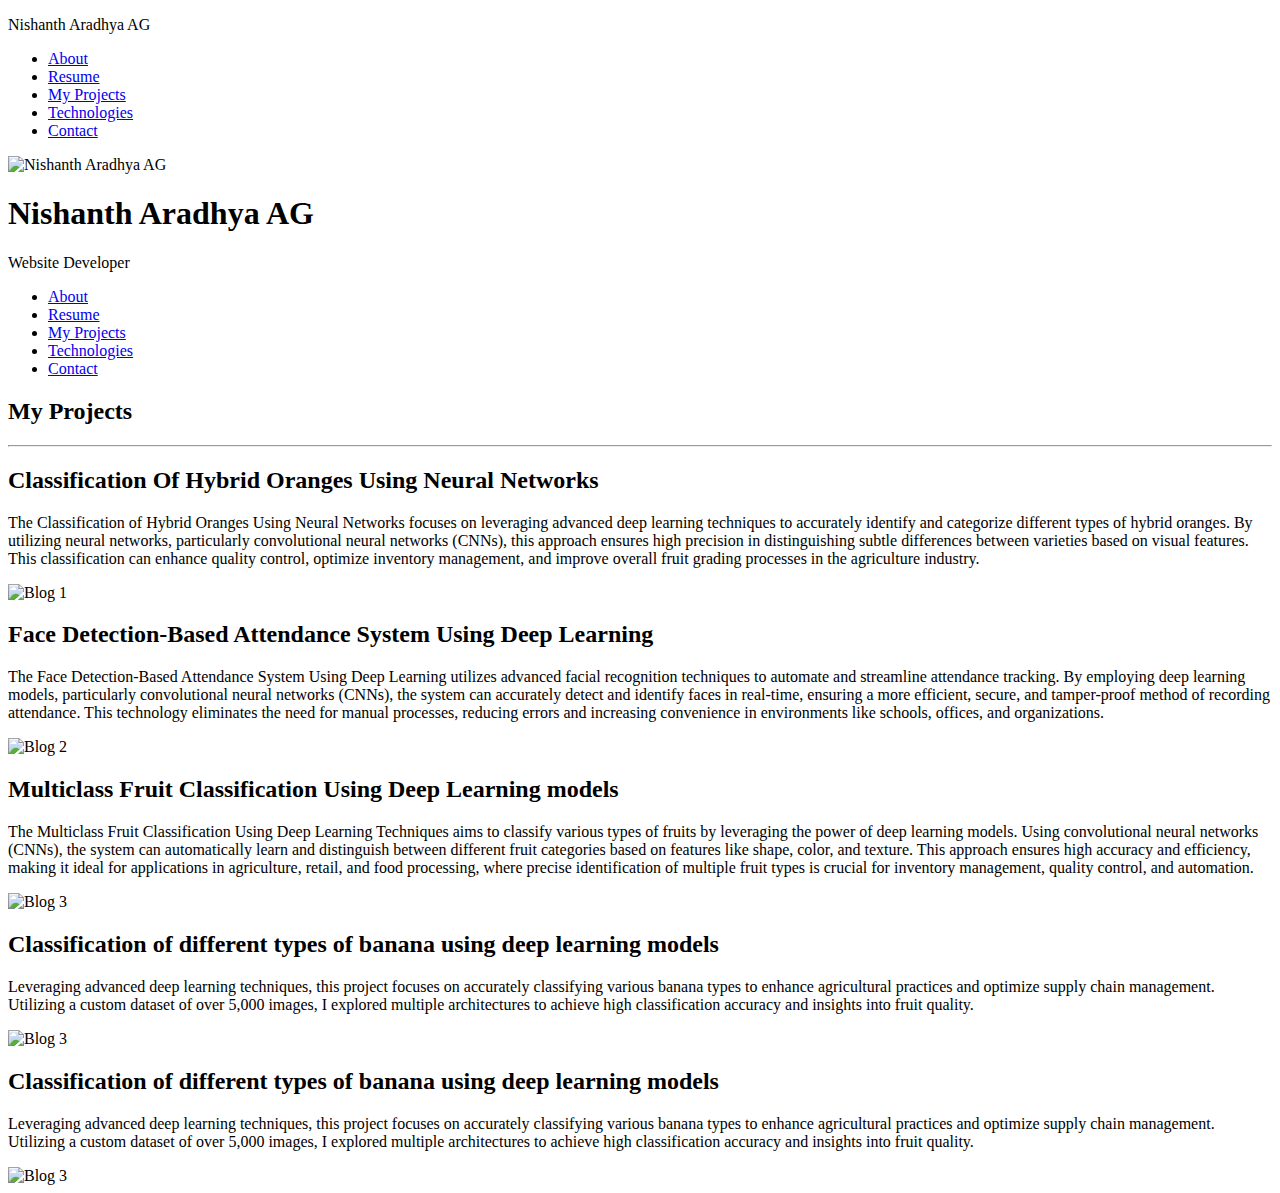
==== blogs.html @ a0cf970c "Create blogs.html" ====
<!DOCTYPE html>
<html lang="en">

<head>
    <meta charset="UTF-8">
    <meta http-equiv="X-UA-Compatible" content="IE=edge">
    <meta name="viewport" content="width=device-width, initial-scale=1.0">

    <!-- CSS file -->
    <link rel="stylesheet" href="css/style.css">

    <!-- Favicon -->
    <link rel="shortcut icon" href="img/profile123.jpeg" type="image/x-icon">

    <!-- Fontawesome CDN -->
    <link rel="stylesheet" href="https://cdnjs.cloudflare.com/ajax/libs/font-awesome/6.0.0-beta3/css/all.min.css"
        integrity="sha512-Fo3rlrZj/k7ujTnHg4CGR2D7kSs0v4LLanw2qksYuRlEzO+tcaEPQogQ0KaoGN26/zrn20ImR1DfuLWnOo7aBA=="
        crossorigin="anonymous" referrerpolicy="no-referrer" />

    <title>Nishanth Aradhya AG</title>
</head>

<body>
    <!-- Website Layout -->
    <div class="website_container">

        <!-- Global Menu -->
        <div id="global_menu_button_container">
            <p class="site_title">Nishanth Aradhya AG</p>
            <i class="fa fa-bars" id="global_menu_button"></i>
        </div>

        <ul id="global_menu_items">
            <div>
                <i class="fa fa-close" id="global_menu_close_button"></i>
                <li><a href="/"><i class="fa fa-home"></i> About</a></li>
                <li><a href="resume.html"><i class="fas fa-file-alt"></i> Resume</a></li>
                <li><a href="blogs.html"><i class="fas fa-pen-nib"></i> My Projects</a></li>
                <li><a href="services.html"><i class="fas fa-cog"></i> Technologies</a></li>
                <li><a href="contact.html"><i class="fas fa-phone-square"></i> Contact</a></li>
            </div>
        </ul>

        <!--x Global Menu x-->

        <!-- sidebar -->
        <div class="sidebar_container">
            <!-- Sidebar Image -->
            <div class="image">
                <img src="img/profile123.jpeg" alt="Nishanth Aradhya AG">
                <div class="right_image_box"></div>
                <div class="left_image_box"></div>
            </div>

            <!-- sidebar Content -->
            <div class="sidebar_content">
                <!-- Long name can be applied so easily -->
                <h1>Nishanth Aradhya AG</h1>
                <p>Website Developer</p>
                <!-- Social Medias -->
                <div class="social_media">
                    <a href="https://www.linkedin.com/in/nishanth-aradhya-a28506203"><i class="fab fa-linkedin"></i></a>
                    <a href="https://github.com/Nishanth619"><i class="fab fa-github"></i></a>
                    <a href="https://www.instagram.com/nishanth__aradhya/"><i class="fab fa-instagram"></i></a>
                </div>
            </div>

            <!-- Sidebar Buttom Menu -->
            <div class="sidebar_buttom_menu" id="sidebar_buttom_menu">
                <i class="fa fa-bars" id="sidebar_menu_icon"></i>
            </div>

            <!-- Sidebar Navigation -->
            <ul class="sidebar_navigation" id="sidebar_navigation">
                <li><a href="/">About</a></li>
                <li><a href="resume.html">Resume</a></li>
                <li><a href="blogs.html" class="active">My Projects</a></li>
                <li><a href="services.html">Technologies</a></li>
                <li><a href="contact.html">Contact</a></li>

            </ul>

        </div>
        <!-- content -->
        <div class="content_container">
            <!-- Blogs Page -->
            <div class="blogs_page">
                <h2 class="title">My <span>Projects</span></h2>
                <hr class="line">
                <div class="blogs_container">
                    <!-- Single Blog -->
                    <div class="blog_box">
                        <h2 class="blog_title">Classification Of Hybrid Oranges Using Neural Networks</h2>
                        <p class="blog_text">The Classification of Hybrid Oranges Using Neural Networks focuses on leveraging advanced deep learning techniques to accurately identify and categorize different types of hybrid oranges. By utilizing neural networks, particularly convolutional neural networks (CNNs), this approach ensures high precision in distinguishing subtle differences between varieties based on visual features. This classification can enhance quality control, optimize inventory management,
                             and improve overall fruit grading processes in the agriculture industry.</p>
                        <img src="img/model.png" alt="Blog 1" class="blog_image">
                    </div>

                    <!-- Single Blog -->
                    <div class="blog_box">
                        <h2 class="blog_title">Face Detection-Based Attendance System Using Deep Learning</h2>
                        <p class="blog_text">The Face Detection-Based Attendance System Using Deep Learning utilizes advanced facial recognition techniques to automate and streamline attendance tracking. By employing deep learning models, particularly convolutional neural networks (CNNs), the system can accurately detect and identify faces in real-time, ensuring a more efficient, secure, and tamper-proof method of recording attendance. This technology eliminates the need for manual processes, 
                            reducing errors and increasing convenience in environments like schools, offices, and organizations.</p>
                        <img src="img/OIP.jpg" alt="Blog 2" class="blog_image">
                    </div>

                    <!-- Single Blog -->
                    <div class="blog_box">
                        <h2 class="blog_title">Multiclass Fruit Classification Using Deep Learning models</h2>
                        <p class="blog_text">The Multiclass Fruit Classification Using Deep Learning Techniques aims to classify various types of fruits by leveraging the power of deep learning models. Using convolutional neural networks (CNNs), the system can automatically learn and distinguish between different fruit categories based on features like shape, color, and texture. This approach ensures high accuracy and efficiency, making it ideal for applications in agriculture, retail, and food processing, where precise identification of multiple fruit types is crucial for inventory management, quality control,
                             and automation.</p>
                        <img src="img/OIP 3.jpg" alt="Blog 3" class="blog_image">
                    </div>

                    <div class="blog_box">
                        <h2 class="blog_title">Classification of different types of banana using deep learning models</h2>
                        <p class="blog_text">Leveraging advanced deep learning techniques, this project focuses on accurately classifying various banana types to enhance agricultural practices and optimize supply chain management. Utilizing a custom dataset of over 5,000 images, I explored multiple architectures to achieve high classification accuracy and insights into fruit quality.

                        </p>
                        <img src="img/OIP 3.jpg" alt="Blog 3" class="blog_image">
                    </div>
                                        <div class="blog_box">
                        <h2 class="blog_title">Classification of different types of banana using deep learning models</h2>
                        <p class="blog_text">Leveraging advanced deep learning techniques, this project focuses on accurately classifying various banana types to enhance agricultural practices and optimize supply chain management. Utilizing a custom dataset of over 5,000 images, I explored multiple architectures to achieve high classification accuracy and insights into fruit quality.

                        </p>
                        <img src="img/OIP 3.jpg" alt="Blog 3" class="blog_image">
                    </div>
                </div>
            </div>
        </div>
    </div>


    <script src="js/script.js"></script>
</body>

</html>
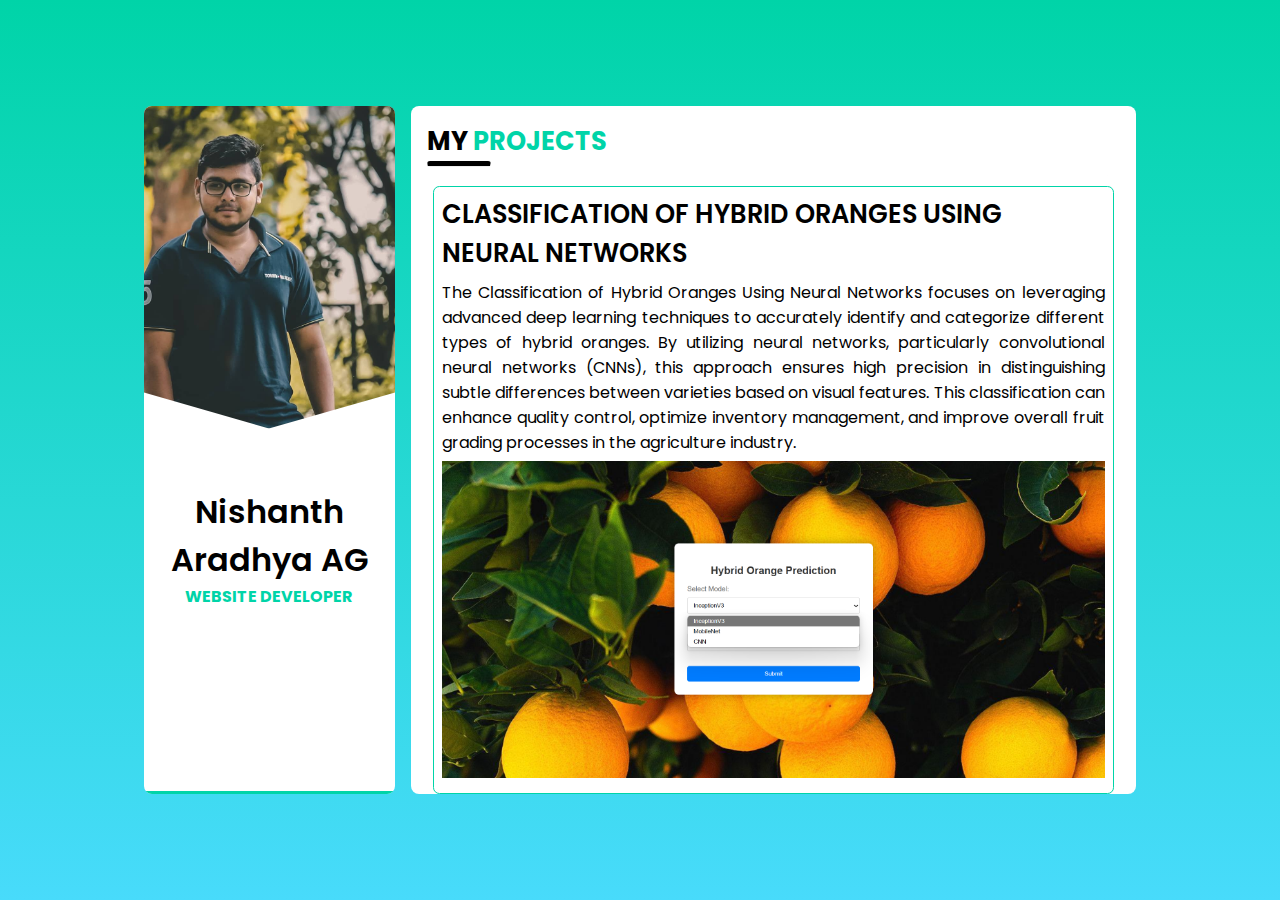
==== commit 2d59f25f: "Update blogs.html" ====
--- a/blogs.html
+++ b/blogs.html
@@ -7,10 +7,10 @@
     <meta name="viewport" content="width=device-width, initial-scale=1.0">
 
     <!-- CSS file -->
-    <link rel="stylesheet" href="css/style.css">
+    <link rel="stylesheet" href="style.css">
 
     <!-- Favicon -->
-    <link rel="shortcut icon" href="img/profile123.jpeg" type="image/x-icon">
+    <link rel="shortcut icon" href="profile123.jpeg" type="image/x-icon">
 
     <!-- Fontawesome CDN -->
     <link rel="stylesheet" href="https://cdnjs.cloudflare.com/ajax/libs/font-awesome/6.0.0-beta3/css/all.min.css"
@@ -47,7 +47,7 @@
         <div class="sidebar_container">
             <!-- Sidebar Image -->
             <div class="image">
-                <img src="img/profile123.jpeg" alt="Nishanth Aradhya AG">
+                <img src="profile123.jpeg" alt="Nishanth Aradhya AG">
                 <div class="right_image_box"></div>
                 <div class="left_image_box"></div>
             </div>
@@ -93,7 +93,7 @@
                         <h2 class="blog_title">Classification Of Hybrid Oranges Using Neural Networks</h2>
                         <p class="blog_text">The Classification of Hybrid Oranges Using Neural Networks focuses on leveraging advanced deep learning techniques to accurately identify and categorize different types of hybrid oranges. By utilizing neural networks, particularly convolutional neural networks (CNNs), this approach ensures high precision in distinguishing subtle differences between varieties based on visual features. This classification can enhance quality control, optimize inventory management,
                              and improve overall fruit grading processes in the agriculture industry.</p>
-                        <img src="img/model.png" alt="Blog 1" class="blog_image">
+                        <img src="model.png" alt="Blog 1" class="blog_image">
                     </div>
 
                     <!-- Single Blog -->
@@ -101,7 +101,7 @@
                         <h2 class="blog_title">Face Detection-Based Attendance System Using Deep Learning</h2>
                         <p class="blog_text">The Face Detection-Based Attendance System Using Deep Learning utilizes advanced facial recognition techniques to automate and streamline attendance tracking. By employing deep learning models, particularly convolutional neural networks (CNNs), the system can accurately detect and identify faces in real-time, ensuring a more efficient, secure, and tamper-proof method of recording attendance. This technology eliminates the need for manual processes, 
                             reducing errors and increasing convenience in environments like schools, offices, and organizations.</p>
-                        <img src="img/OIP.jpg" alt="Blog 2" class="blog_image">
+                        <img src="OIP.jpg" alt="Blog 2" class="blog_image">
                     </div>
 
                     <!-- Single Blog -->
@@ -109,7 +109,7 @@
                         <h2 class="blog_title">Multiclass Fruit Classification Using Deep Learning models</h2>
                         <p class="blog_text">The Multiclass Fruit Classification Using Deep Learning Techniques aims to classify various types of fruits by leveraging the power of deep learning models. Using convolutional neural networks (CNNs), the system can automatically learn and distinguish between different fruit categories based on features like shape, color, and texture. This approach ensures high accuracy and efficiency, making it ideal for applications in agriculture, retail, and food processing, where precise identification of multiple fruit types is crucial for inventory management, quality control,
                              and automation.</p>
-                        <img src="img/OIP 3.jpg" alt="Blog 3" class="blog_image">
+                        <img src="OIP 3.jpg" alt="Blog 3" class="blog_image">
                     </div>
 
                     <div class="blog_box">
@@ -117,14 +117,14 @@
                         <p class="blog_text">Leveraging advanced deep learning techniques, this project focuses on accurately classifying various banana types to enhance agricultural practices and optimize supply chain management. Utilizing a custom dataset of over 5,000 images, I explored multiple architectures to achieve high classification accuracy and insights into fruit quality.
 
                         </p>
-                        <img src="img/OIP 3.jpg" alt="Blog 3" class="blog_image">
+                        <img src="OIP 3.jpg" alt="Blog 3" class="blog_image">
                     </div>
                                         <div class="blog_box">
                         <h2 class="blog_title">Classification of different types of banana using deep learning models</h2>
                         <p class="blog_text">Leveraging advanced deep learning techniques, this project focuses on accurately classifying various banana types to enhance agricultural practices and optimize supply chain management. Utilizing a custom dataset of over 5,000 images, I explored multiple architectures to achieve high classification accuracy and insights into fruit quality.
 
                         </p>
-                        <img src="img/OIP 3.jpg" alt="Blog 3" class="blog_image">
+                        <img src="OIP 3.jpg" alt="Blog 3" class="blog_image">
                     </div>
                 </div>
             </div>
--- a/style.css
+++ b/style.css
@@ -0,0 +1,677 @@
+/* Google Font */
+@import url("https://fonts.googleapis.com/css2?family=Poppins:ital,wght@0,100;0,200;0,300;0,400;0,500;0,600;0,700;0,800;0,900;1,100;1,200;1,300;1,400;1,500;1,600;1,700;1,800;1,900&display=swap");
+
+/* CSS Reset */
+* {
+    padding: 0;
+    margin: 0;
+    box-sizing: border-box;
+    scroll-behavior: smooth;
+    font-family: "Poppins", sans-serif;
+}
+
+/* CSS Variables */
+:root {
+    --brand-color: #00d4a8; /* A soft light green */
+    --linear-back: linear-gradient(180deg, 
+            rgba(0, 212, 168, 1) 0%, /* Light green at the top */
+            rgba(72, 219, 251, 1) 100%); /* Soft sky blue at the bottom */
+}
+
+
+
+a {
+    text-decoration: none;
+    color: black;
+}
+
+li {
+    list-style: none;
+}
+
+/* CSS in Body */
+body {
+    height: 100vh;
+    width: 100vw;
+    background: var(--linear-back);
+    display: flex;
+    align-items: center;
+    justify-content: center;
+}
+
+.website_container {
+    width: 80%;
+    height: 80%;
+    display: flex;
+    padding: 1rem;
+    position: relative;
+}
+
+/* Sidebar */
+.website_container .sidebar_container {
+    width: 35%;
+    height: 100%;
+    background-color: white;
+    margin-right: 1rem;
+    border-radius: 0.5rem;
+    overflow: hidden;
+    position: relative;
+}
+
+.sidebar_container .image {
+    height: 50%;
+    width: 100%;
+    position: relative;
+}
+
+.sidebar_container .image img {
+    width: 100%;
+    height: 100%;
+    object-fit: cover;
+    object-position: top;
+}
+
+.sidebar_container .image .right_image_box {
+    width: 70%;
+    height: 100px;
+    background-color: white;
+    position: absolute;
+    bottom: -3.5rem;
+    left: -3rem;
+    transform: rotate(16deg);
+}
+
+.sidebar_container .image .left_image_box {
+    width: 70%;
+    height: 100px;
+    background-color: white;
+    position: absolute;
+    bottom: -3.5rem;
+    right: -3rem;
+    transform: rotate(-16deg);
+}
+
+.sidebar_container .sidebar_content {
+    position: absolute;
+    width: 100%;
+    margin-top: 2rem;
+    text-align: center;
+    padding: 0.4rem;
+}
+
+.sidebar_container .sidebar_content h1 {
+    color: black;
+    font-size: 2rem;
+    font-weight: 600;
+}
+
+.sidebar_container .sidebar_content p {
+    color: var(--brand-color);
+    font-size: 1rem;
+    text-transform: uppercase;
+    font-weight: 700;
+}
+
+.sidebar_container .sidebar_content .social_media {
+    margin-top: 1rem;
+}
+
+.sidebar_container .sidebar_content .social_media a {
+    font-size: 1.8rem;
+    margin: 0.4rem;
+    color: black;
+}
+
+.sidebar_container .sidebar_content .social_media a:hover {
+    color: var(--brand-color);
+    transition: 0.3s;
+}
+
+.sidebar_container .sidebar_buttom_menu {
+    position: absolute;
+    border-top: 0.2rem solid var(--brand-color);
+    width: 100%;
+    font-size: 1.6rem;
+    left: 0;
+    bottom: 0;
+    text-align: center;
+    cursor: pointer;
+    z-index: 3;
+}
+
+.sidebar_container .sidebar_buttom_menu:hover {
+    color: var(--brand-color);
+    transition: 0.3s;
+}
+
+/* Sidebar Navigation */
+.sidebar_container .sidebar_navigation {
+    position: absolute;
+    top: 0;
+    left: -100%;
+    width: 100%;
+    height: 100%;
+    background-color: white;
+    display: flex;
+    flex-direction: column;
+    align-items: center;
+    justify-content: center;
+    font-size: 2rem;
+    z-index: 2;
+    transition: left 0.3s;
+}
+
+.sidebar_container .sidebar_navigation li {
+    margin: 0.3rem 0;
+}
+
+.sidebar_container .sidebar_navigation li a:hover,
+.sidebar_container .sidebar_navigation .active {
+    color: var(--brand-color);
+    transition: 0.3s;
+    font-weight: bold;
+}
+
+/* Content */
+.website_container .content_container {
+    width: 100%;
+    height: 100%;
+    background-color: white;
+    border-radius: 0.5rem;
+    padding: 1rem;
+    overflow-y: scroll;
+}
+
+.content_container::-webkit-scrollbar {
+    width: 0.2rem;
+}
+
+.content_container::-webkit-scrollbar-thumb {
+    width: 0.2rem;
+    background-color: gray;
+    border-radius: 0.2rem;
+}
+
+/* About Page */
+
+.title {
+    font-size: 1.6rem;
+    text-transform: uppercase;
+}
+
+.title span {
+    color: var(--brand-color);
+}
+
+.line {
+    width: 4rem;
+    border-top: 0.35rem solid black;
+    border-radius: 0.5rem;
+}
+
+.about_page .about_content {
+    margin-top: 1.2rem;
+    padding: 0.4rem;
+    margin-bottom: 0.5rem;
+}
+
+.about_page .about_content p {
+    font-size: 1rem;
+    text-align: justify;
+}
+
+.about_profile {
+    display: flex;
+    justify-content: space-between;
+    padding: 0.4rem;
+}
+
+.about_profile .left_profile {
+    width: 46%;
+}
+
+.about_profile .left_profile li {
+    display: flex;
+    justify-content: space-between;
+    align-items: center;
+    margin: 0.3rem 0;
+    font-size: 1rem;
+}
+
+.about_profile .right_profile {
+    width: 46%;
+}
+
+.about_profile .right_profile li {
+    display: flex;
+    justify-content: space-between;
+    margin: 0.3rem 0;
+    align-items: center;
+    font-size: 1rem;
+}
+
+li .profile_title {
+    padding: 0.4rem;
+    background-color: var(--brand-color);
+    color: white;
+    border-radius: 0.3rem;
+}
+
+/* Resume Page */
+.resume_page .resume_container {
+    margin: 1.2rem 0;
+    display: flex;
+}
+
+.left_resume {
+    width: 100%;
+    padding: 0.6rem;
+    border-right: 0.2rem solid var(--brand-color);
+}
+
+.right_resume {
+    width: 100%;
+    padding: 0.6rem;
+}
+
+.resume_title {
+    font-size: 1.2rem;
+    text-transform: uppercase;
+    font-weight: 700;
+    margin-bottom: 1rem;
+}
+
+.resume_title i {
+    color: var(--brand-color);
+}
+
+.resume_box {
+    margin: 1.5rem 0;
+}
+
+.resume_box .resume_date {
+    font-size: 1rem;
+    border: 0.1rem solid var(--brand-color);
+    padding: 0.1rem 0.2rem;
+    color: var(--brand-color);
+}
+
+.resume_box .resume_box_title {
+    margin-top: 0.5rem;
+    font-size: 1.2rem;
+    font-weight: 500;
+}
+
+.resume_box .resume_company {
+    font-size: 1rem;
+}
+
+.resume_box .resume_text {
+    font-size: 1rem;
+    font-weight: 300;
+}
+
+/* Skills Container */
+
+.skill_box .skill_title {
+    font-size: 1.2rem;
+    font-weight: 500;
+}
+
+.skill_box {
+    margin: 1rem 0;
+}
+
+.skill_box .skill_line_container {
+    height: 0.8rem;
+    width: 100%;
+    background-color: lightgray;
+    border-radius: 0.4rem;
+    overflow: hidden;
+}
+
+.skill_box .skill_line {
+    background-color: var(--brand-color);
+    height: 0.8rem;
+}
+
+/* Blogs Page */
+.blogs_page .blogs_container {
+    margin: 0.4rem;
+}
+
+.blog_box {
+    margin-top: 1.2rem;
+    border: 0.1rem solid var(--brand-color);
+    padding: 0.5rem;
+    border-radius: 0.4rem;
+}
+
+.blog_box .blog_title {
+    font-size: 1.6rem;
+    text-transform: uppercase;
+    font-weight: 600;
+}
+
+.blog_box .blog_text {
+    margin: 0.4rem 0;
+    font-size: 1rem;
+    font-weight: 400;
+    text-align: justify;
+}
+
+.blog_box .blog_image {
+    width: 100%;
+    height: auto;
+}
+
+/* Services Page */
+
+.services_page .services_container {
+    margin: 1.2rem 0.4rem 0.4rem 0.4rem;
+    display: flex;
+}
+
+.services_page .services_container .services_box {
+    width: 50%;
+    margin: 0.6rem;
+    border: 0.1rem solid var(--brand-color);
+    border-radius: 0.4rem;
+    padding: 0.6rem;
+    text-align: center;
+    cursor: pointer;
+}
+
+.services_page .services_container .services_box:hover {
+    background-color: var(--brand-color);
+    transition: 0.3s;
+}
+
+.services_page .services_container .services_box:hover i,
+.services_page .services_container .services_box:hover .services_title {
+    color: white;
+    transition: 0.3s;
+}
+
+.services_box i {
+    color: var(--brand-color);
+    font-size: 1.5rem;
+    margin: 0.3rem 0;
+}
+
+.services_box .services_title {
+    font-size: 1.2rem;
+    text-transform: uppercase;
+    color: var(--brand-color);
+    margin: 0.4rem 0;
+}
+
+.services_box .services_text {
+    font-size: 1rem;
+    font-weight: 400;
+}
+
+/* Contact Page */
+.contact_page .contact_container {
+    margin: 1.2rem 0.4rem;
+}
+
+.contact_container form .form_name_row {
+    display: flex;
+    justify-content: space-between;
+}
+
+.contact_container form .form_name_row .left_form_row {
+    width: 47%;
+}
+
+.contact_container form .form_name_row .right_form_row {
+    width: 47%;
+}
+
+.contact_container form label {
+    display: block;
+    font-size: 1rem;
+    margin-top: 0.8rem;
+    margin-left: 0.2rem;
+}
+
+.contact_container form input {
+    width: 100%;
+    font-size: 1rem;
+    padding: 0.3rem;
+    border: none;
+    outline: none;
+    background-color: lightgray;
+    border-radius: 0.4rem;
+}
+
+.contact_container form input:focus {
+    border: 0.2rem solid var(--brand-color);
+    transition: 0.3s;
+}
+
+.contact_container form textarea {
+    width: 100%;
+    font-size: 1rem;
+    padding: 0.3rem;
+    border: none;
+    outline: none;
+    background-color: lightgray;
+    border-radius: 0.4rem;
+    height: 6rem;
+    resize: none;
+}
+
+.contact_container form #send_button {
+    background-color: var(--brand-color);
+    margin-top: 0.6rem;
+    color: white;
+    font-weight: bold;
+    cursor: pointer;
+}
+
+.contact_container form #send_button:hover {
+    opacity: 0.8;
+    transition: 0.3s;
+}
+
+/* Global Menu CSS */
+#global_menu_button_container {
+    position: absolute;
+    left: -3rem;
+    display: none;
+    margin-top: 0.1rem;
+}
+
+#global_menu_button_container #global_menu_button {
+    background-color: white;
+    font-size: 2rem;
+    padding: 0.8rem;
+    border-radius: 0.4rem;
+    cursor: pointer;
+}
+
+#global_menu_button_container #global_menu_button:hover {
+    color: var(--brand-color);
+    transition: 0.3s;
+}
+
+#global_menu_button_container p {
+    color: var(--brand-color);
+    font-size: 1.4rem;
+    font-weight: bold;
+    display: none;
+}
+
+#global_menu_items {
+    position: fixed;
+    left: -120%;
+    /* left: 0; */
+    top: 0;
+    background-color: white;
+    width: 40%;
+    height: 100vh;
+    z-index: 10;
+    display: flex;
+    justify-content: center;
+    transition: left 0.3s;
+}
+
+#global_menu_items div {
+    width: 80%;
+    margin-top: 4rem;
+}
+
+#global_menu_items li {
+    margin: 1rem 0;
+}
+
+#global_menu_items a {
+    display: block;
+    width: 100%;
+    padding: 0.4rem 0.2rem;
+    border-bottom: 0.1rem solid var(--brand-color);
+    font-size: 1.4rem;
+}
+
+#global_menu_items a:hover {
+    color: var(--brand-color);
+    transition: 0.3s;
+}
+
+#global_menu_items #global_menu_close_button {
+    position: absolute;
+    right: -3.3rem;
+    top: 0;
+    font-size: 2.6rem;
+    background-color: white;
+    padding: 0.6rem 0.8rem;
+    cursor: pointer;
+}
+
+#global_menu_items #global_menu_close_button:hover {
+    color: var(--brand-color);
+    transition: 0.3s;
+}
+
+/* Making Responsive */
+
+@media screen and (max-width: 1200px) {
+    .website_container {
+        width: 92%;
+        height: 92%;
+    }
+}
+
+@media screen and (max-width: 1000px) {
+    body {
+        height: auto;
+    }
+
+    .website_container {
+        flex-direction: column;
+        width: 70%;
+    }
+
+    .website_container .sidebar_container {
+        width: 100%;
+        height: 80vh;
+        margin-bottom: 1rem;
+    }
+
+    .about_profile {
+        flex-direction: column;
+    }
+
+    .about_profile .left_profile {
+        width: 100%;
+    }
+
+    .about_profile .right_profile {
+        width: 100%;
+    }
+
+    #global_menu_button_container {
+        display: block;
+    }
+}
+
+@media screen and (max-width: 800px) {
+    .website_container {
+        margin-top: 10vh;
+    }
+
+    .resume_page .resume_container {
+        flex-direction: column;
+    }
+
+    .left_resume {
+        border-right: none;
+        border-bottom: 0.2rem solid var(--brand-color);
+    }
+
+    .services_page .services_container {
+        flex-direction: column;
+        margin: 0;
+    }
+
+    .services_page .services_container .services_box {
+        width: 100%;
+        margin: 0.6rem 0;
+    }
+
+    .contact_container form .form_name_row {
+        flex-direction: column;
+    }
+
+    .contact_container form .form_name_row .left_form_row {
+        width: 100%;
+    }
+
+    .contact_container form .form_name_row .right_form_row {
+        width: 100%;
+    }
+
+    #global_menu_button_container {
+        position: fixed;
+        top: -0.1rem;
+        left: 0;
+        z-index: 5;
+        width: 100%;
+        background-color: white;
+        height: 10vh;
+        display: flex;
+        justify-content: space-between;
+        align-items: center;
+        padding: 0 1rem;
+    }
+
+    #global_menu_button_container #global_menu_button {
+        color: black;
+        background-color: transparent;
+        padding: 0.2rem;
+        font-size: 1.6rem;
+    }
+
+    #global_menu_button_container p {
+        display: block;
+    }
+
+    #global_menu_items {
+        width: 100%;
+    }
+
+    #global_menu_items #global_menu_close_button {
+        left: 0;
+        text-align: center;
+        background-color: lightgray;
+    }
+}
+
+@media screen and (max-width: 680px) {
+    .website_container {
+        height: 100%;
+        width: 100%;
+    }
+}
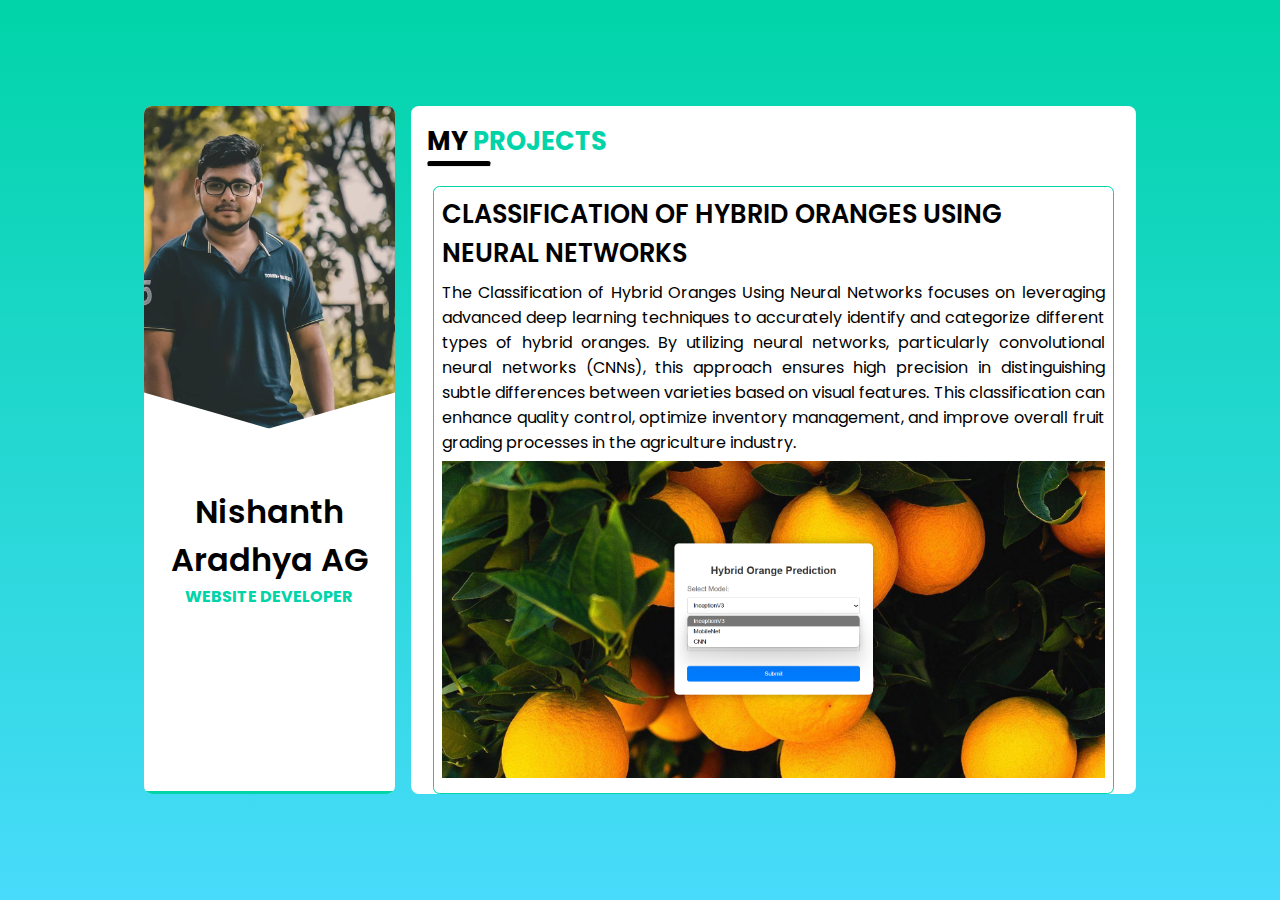
==== commit 62c19aaf: "Update blogs.html" ====
--- a/blogs.html
+++ b/blogs.html
@@ -119,13 +119,6 @@
                         </p>
                         <img src="OIP 3.jpg" alt="Blog 3" class="blog_image">
                     </div>
-                                        <div class="blog_box">
-                        <h2 class="blog_title">Classification of different types of banana using deep learning models</h2>
-                        <p class="blog_text">Leveraging advanced deep learning techniques, this project focuses on accurately classifying various banana types to enhance agricultural practices and optimize supply chain management. Utilizing a custom dataset of over 5,000 images, I explored multiple architectures to achieve high classification accuracy and insights into fruit quality.
-
-                        </p>
-                        <img src="OIP 3.jpg" alt="Blog 3" class="blog_image">
-                    </div>
                 </div>
             </div>
         </div>
